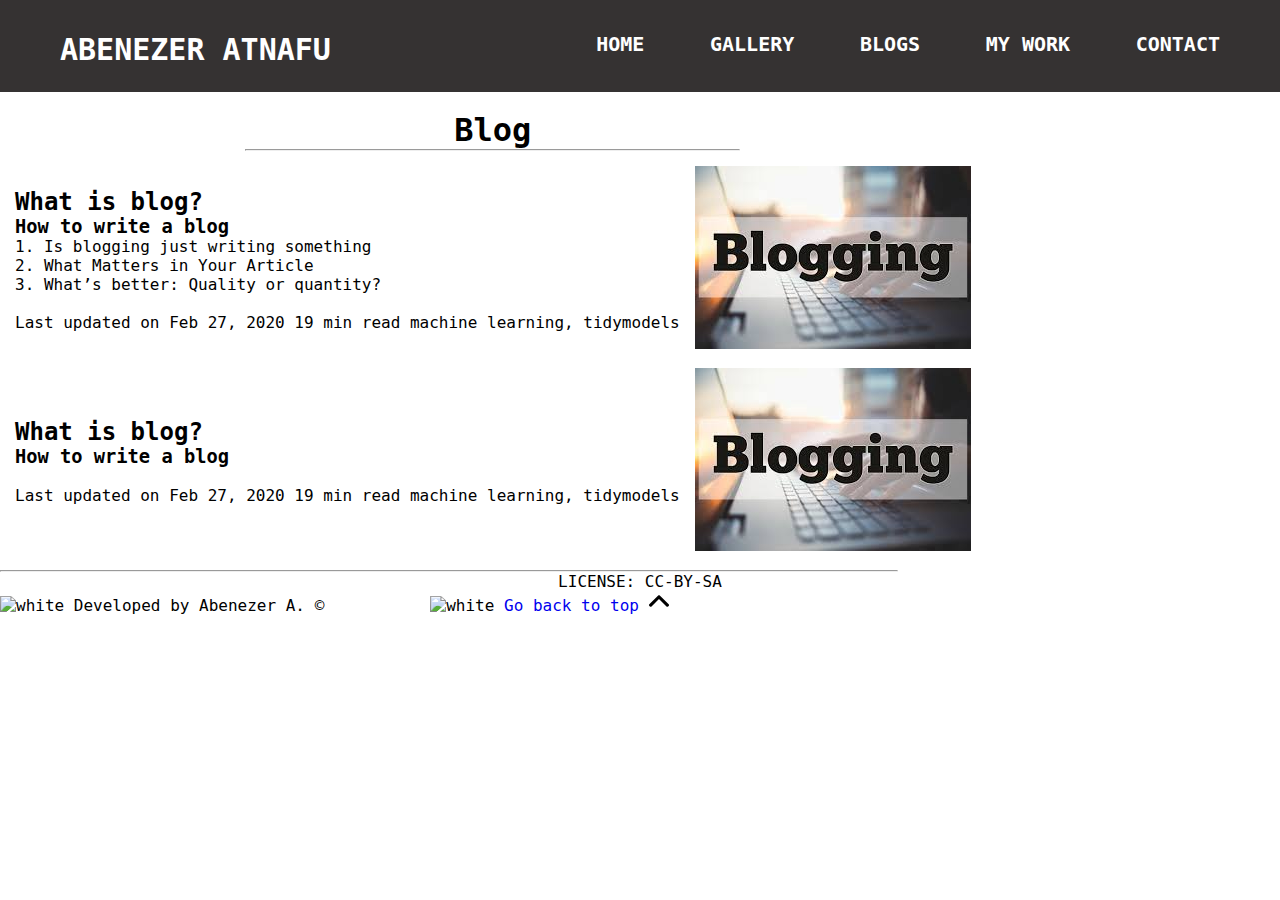
==== blog.html @ fe5325d1 "--Nav bar is added for all files with CSS using index.css(the main css)---every page is linked to ea" ====
<!DOCTYPE html>
<html lang="en">
<head>
    <meta charset="UTF-8">
    <meta name="viewport" content="width=device-width, initial-scale=1.0">
    <title>Abenezer Atnafu</title>
    <link rel="shortcut icon" href="./assets/icons/icon.svg" type="image/x-icon">
    <link rel="stylesheet" href="./assets/css/index.css">

</head>
<body bgcolor="white">

    <!-- Header -->

    <header>

        <!-- Navigation -->

        <nav>
            <label id="name">
                <a href="./index.html">Abenezer Atnafu</a>
            </label>
            <ul>
                <li><a href="./index.html">Home</a></li>
                <li><a href="./gallery.html">Gallery</a></li>
                <li><a href="./blog.html">Blogs</a></li>
                <li><a href="./myWork.html">My Work</a></li>
                <li><a href="./contact.html">Contact</a></li>
            </ul>
        </nav>
    </header>

    
    <br>
    <table align="center" cellpadding="15" cellspacing="15">
        <caption><h1>Blog <hr width="50%"></h1></caption>
        <tr>
            <td >
                <h2>What is blog?</h2>  
                <h3>How to write a blog</h3> 
                <p>
                    
                    1. Is blogging just writing something <br>
                    2. What Matters in Your Article <br>
                    3. What’s better: Quality or quantity? <br>

                </p>
                <br>
                Last updated on Feb 27, 2020 19 min read machine learning, tidymodels
                
            </td>
            <td  ><a href="./blogs/what_is_blog.html">
               <figure> <img src="[data-uri]" alt="blog image"></a>
            
            </figure>
            </td>
        </tr>
        <tr>
            <td >
                <h2>What is blog?</h2>  
                <h3>How to write a blog</h3>    
                <br>
                Last updated on Feb 27, 2020 19 min read machine learning, tidymodels
                
            </td>
            <td  ><a href="./blogs/what_is_blog.html">
               <figure> <img src="[data-uri]" alt="blog image"></a>
            
            </figure>
            </td>
        </tr>
        
    
       
    </table>
    
    <footer>
        <hr align="center" width="70%">
        <p align="center">LICENSE: CC-BY-SA </p>
        <img src="./assets/images/white.jpeg" alt="white" width="540px" height="10px">
        Developed by Abenezer A. &copy; &nbsp; &nbsp; &nbsp; &nbsp; &nbsp;
        <img src="./assets/images/white.jpeg" alt="white" width="250px" height="10px">  
        <a href="#" >Go back to top <img src="./assets/icons/up-arrow.svg" width="20px" height="20px" alt="back to home" ></a>
    </footer>

</body>
</html>
---- assets/css/index.css ----
*{
    margin: 0;
    padding: 0;
    list-style-type: none;
    font-family: monospace ,Arial, Helvetica, sans-serif;
    text-decoration: none;
}

nav{
    background-color: rgb(53, 50, 50);
    height: 60px;
    padding-top: 2em;
}

label a{
    color: white;
    text-transform: uppercase;
    font-size: 30px;
    font-weight: bold;
    padding: 2em;
}

nav ul{
    float: right;
    margin-right: 2em;
}

nav ul li{
    display: inline-block;
    margin: 0 0.5em;
}
nav ul li a{
    color: white;
    font-size: 20px;
    font-weight: bold;
    text-transform: uppercase;
    border-radius: 5%;
    padding: 1em;
}
nav ul li:active{
    background: white;
    color: black;
}


nav ul li:hover{
    background-color: gray;
    border-radius: 1em;
    transition: .6s;
}
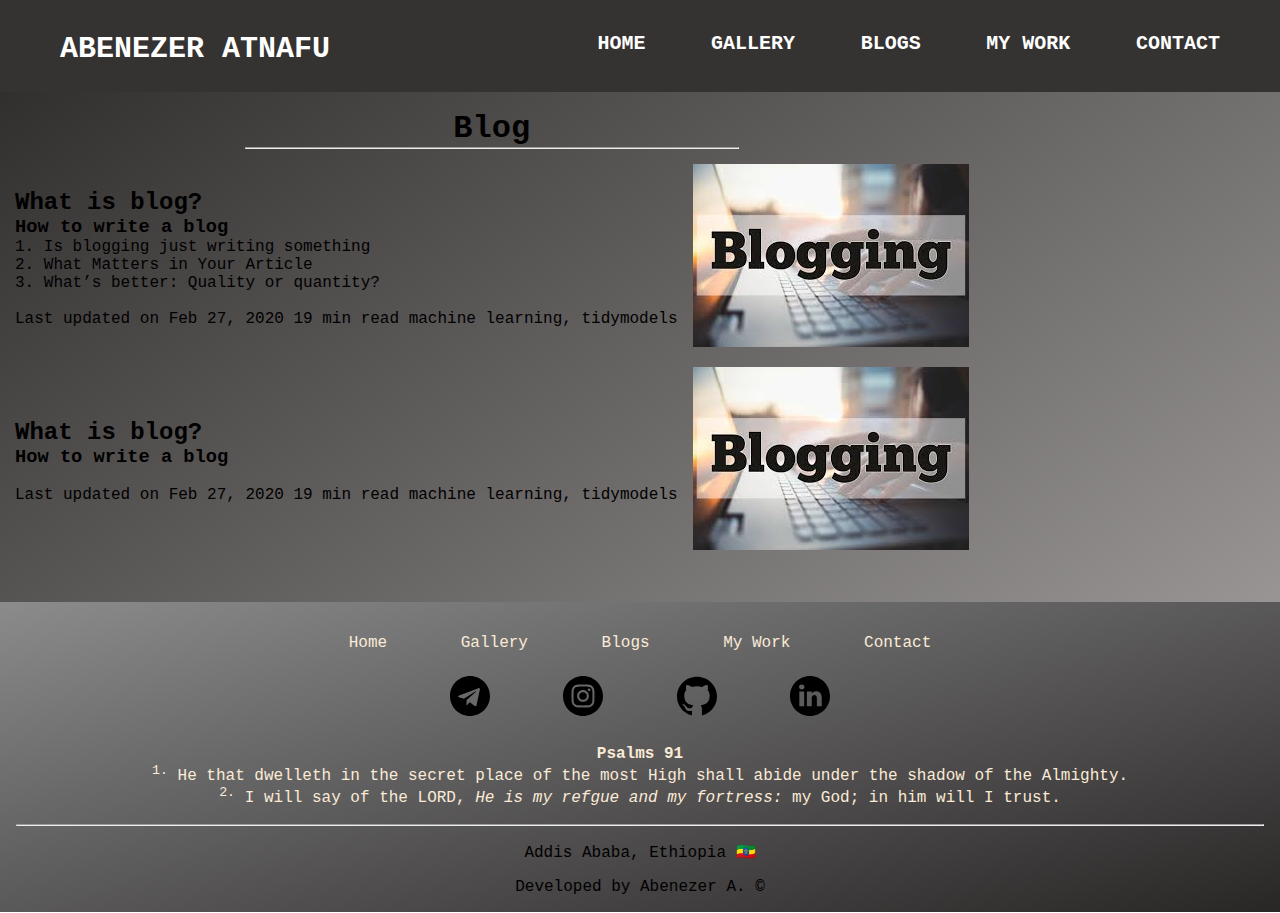
==== commit 7a60bea6: "---Home page done with CSS (can be modified)---fotter part done with css---next focus on blog css" ====
--- a/blog.html
+++ b/blog.html
@@ -74,14 +74,40 @@
        
     </table>
     
-    <footer>
-        <hr align="center" width="70%">
-        <p align="center">LICENSE: CC-BY-SA </p>
-        <img src="./assets/images/white.jpeg" alt="white" width="540px" height="10px">
-        Developed by Abenezer A. &copy; &nbsp; &nbsp; &nbsp; &nbsp; &nbsp;
-        <img src="./assets/images/white.jpeg" alt="white" width="250px" height="10px">  
-        <a href="#" >Go back to top <img src="./assets/icons/up-arrow.svg" width="20px" height="20px" alt="back to home" ></a>
-    </footer>
+        <!-- Footer -->
+        <footer>
+
+            <div id="lower_nav">
+                <ul>
+                    <li><a href="./index.html">Home</a></li>
+                    <li><a href="./gallery.html">Gallery</a></li>
+                    <li><a href="./blog.html">Blogs</a></li>
+                    <li><a href="./myWork.html">My Work</a></li>
+                    <li><a href="./contact.html">Contact</a></li>
+                </ul>
+            </div>
+    
+            <!-- social media -->
+            <div id="social_media">
+                <ul>
+                    <li><a href="https://www.t.me/AbenezerAtnafu""><img src="./assets/icons/telegram.svg" alt="telegram"></a></li>
+                    <li><a href="https://www.instagram.com/abenealayu/?hl=en"><img src="./assets/icons/instagram.svg" alt="instagram"></a></li>
+                    <li><a href="https://github.com/AbenezerAtnafu/"><img src="./assets/icons/github.svg" alt="github"></a></li>
+                    <li><a href="https://www.linkedin.com/in/abenezer-atnafu-4a1514193/"><img src="./assets/icons/linkedin.svg" alt="linkedin"></a></li>
+                </ul>             
+            </div> 
+            <div>
+                <p>
+                    <h4>Psalms 91</h4>
+                    <sup>1.</sup> He that dwelleth in the secret place of the most High shall abide under the shadow of the 
+                    Almighty. <br> <sup>2.</sup> I will say of the LORD, <em>He is my refgue and my fortress: 
+                    </em>my God; in him will I trust.
+                </p>
+            </div> 
+            <hr>
+            <p>Addis Ababa, Ethiopia 🇪🇹</p>
+            <p>Developed by Abenezer A. &copy;</p>
+        </footer>
 
 </body>
 </html>--- a/assets/css/index.css
+++ b/assets/css/index.css
@@ -4,7 +4,12 @@
     list-style-type: none;
     font-family: monospace ,Arial, Helvetica, sans-serif;
     text-decoration: none;
+
 }
+body{
+    background: linear-gradient(to top left, rgb(175, 171, 171), rgb(43, 40, 40))
+}
+/* nav bar */
 
 nav{
     background-color: rgb(53, 50, 50);
@@ -37,14 +42,118 @@
     border-radius: 5%;
     padding: 1em;
 }
-nav ul li:active{
-    background: white;
-    color: black;
-}
-
-
-nav ul li:hover{
+nav ul li:hover {
     background-color: gray;
     border-radius: 1em;
     transition: .6s;
 }
+nav ul li a:active {
+    background-color: white;
+    color: black;
+    text-decoration: wavy;
+}
+
+/* body */
+#intro h3{
+    font-weight: bold;
+    font-size: 2em;
+    text-transform: uppercase;
+    line-height: 2em;
+    border-left: 5px solid gray;
+    padding-left: 1em;
+    color: white;
+}
+#intro h4{
+    border-bottom: 5px solid gray;
+    padding-left: 1em;
+    padding-bottom: .5em;
+    border-left: 5px solid gray;
+    margin-bottom: .5em;
+    color: wheat;
+}
+
+#intro{
+    margin-bottom: 1.5em;
+    color: whitesmoke;
+}
+
+#body{
+    clear: both;
+    padding: 3em;
+}
+.info_container{
+    border-left: 2px solid black;
+    padding: .5em .5em;
+    border-radius: 5% 14%;
+}
+
+.flex_box .info_container{
+    float: left;
+    margin: 2em ;
+}
+
+.title{
+    border-left: 5px dotted gray;
+    border-bottom: 5px dotted gray;
+    margin-bottom: .5em;
+    padding-left: .3em;
+    text-transform: uppercase;
+    letter-spacing: 1px;
+    color: wheat;
+}
+dt{
+    
+    color: white;
+    font-weight: bold;
+    font-size: 1.2em;
+    padding-left: 1.5em;
+    font-family: 'Courier New', Courier, monospace;
+}
+dd{
+    color: rgb(214, 212, 212);
+    padding-left: 3.5em;
+}
+#top_skill{
+    margin-left: 15em;
+}
+
+
+/* footer */
+footer{
+    clear: both;
+    position: relative;
+    background:linear-gradient(to top left  , rgb(41, 38, 38), rgb(139, 139, 139));
+    height: 50px;
+    margin-top: 2em;
+    padding: 1em;
+    height: inherit;
+}
+footer ul li{
+    display: inline-block;
+    padding: .5em 2em;
+}
+footer ul li a{
+    color: antiquewhite;
+    size: .5em;
+}
+
+footer ul li:hover{
+    background-color: gray;
+    border-radius: 1em;
+    transition: .6s;
+}
+
+#social_media li:hover{
+    background-color: transparent;
+    transform: scale(1.2);
+}
+ footer p{
+     text-align: center;
+     size: .8em;
+     margin-top: 1em;
+ }
+ footer div{
+    text-align-last: center;
+    margin: .5em 0em;
+    color: antiquewhite;
+ }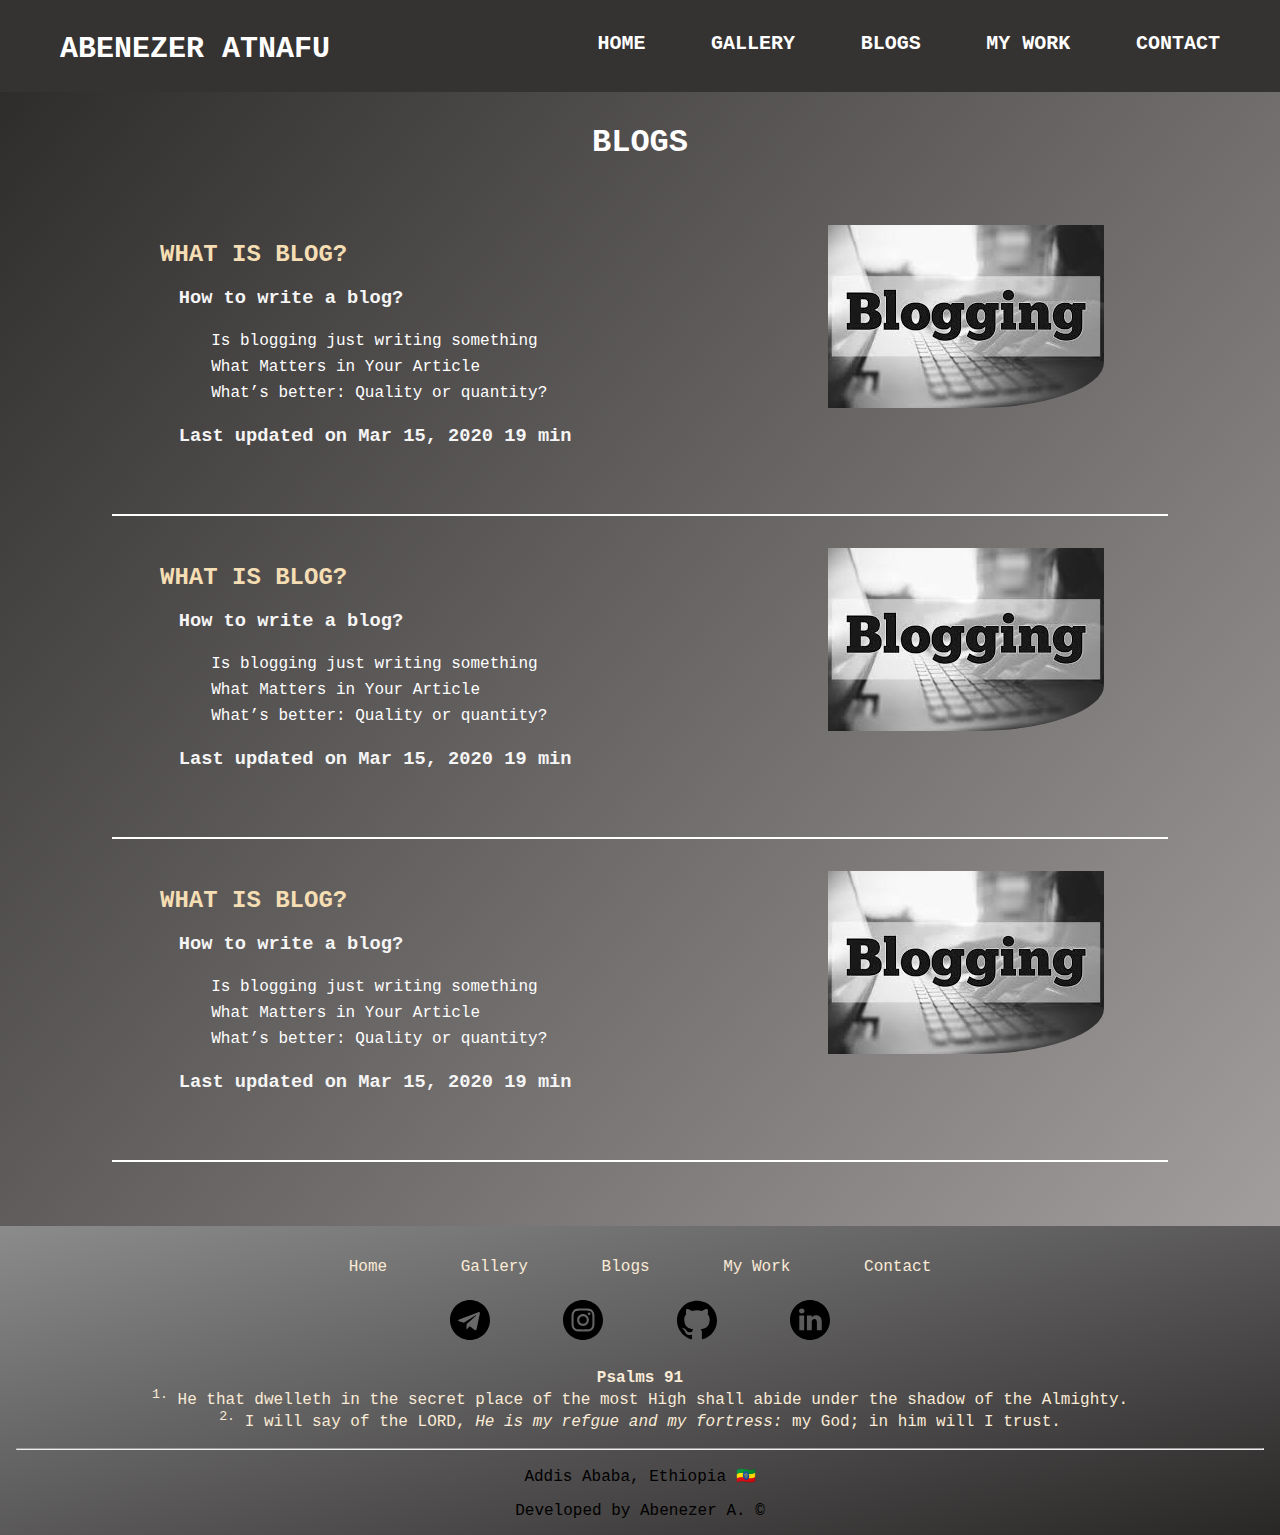
==== commit 54c1060d: "--- home page css modified --- main blog css done (can be modified)--- next focus on each blog pages" ====
--- a/blog.html
+++ b/blog.html
@@ -6,10 +6,10 @@
     <title>Abenezer Atnafu</title>
     <link rel="shortcut icon" href="./assets/icons/icon.svg" type="image/x-icon">
     <link rel="stylesheet" href="./assets/css/index.css">
-
+    <link rel="stylesheet" href="./assets/css/blog_main.css">
+    <link rel="stylesheet" href="./assets/css/main.css">
 </head>
-<body bgcolor="white">
-
+<body>
     <!-- Header -->
 
     <header>
@@ -30,51 +30,57 @@
         </nav>
     </header>
 
+    <!-- body -->
+
+    <h1>Blogs</h1>
+    <div class="body">
+        <div class="blog_container">
+            <a href="./blogs/what_is_blog.html"><div>
+                <h2>What is blog?</h2>
+                <h3>How to write a blog?</h3> </a>
+                <ul>
+                    <li>Is blogging just writing something </li>
+                    <li>What Matters in Your Article </li>
+                    <li>What’s better: Quality or quantity?</li>
+                </ul>
+                <h3>Last updated on Mar 15, 2020 19 min</h3>
+            </div>
+            <a href="./blogs/what_is_blog.html">
+            <img src="[data-uri]" alt="blog image"></a>
+        </div>
+        
+        <div class="blog_container">
+            <a href="./blogs/what_is_blog.html"><div>
+                <h2>What is blog?</h2>
+                <h3>How to write a blog?</h3> </a>
+                <ul>
+                    <li>Is blogging just writing something </li>
+                    <li>What Matters in Your Article </li>
+                    <li>What’s better: Quality or quantity?</li>
+                </ul>
+                <h3>Last updated on Mar 15, 2020 19 min</h3>
+            </div>
+            <a href="./blogs/what_is_blog.html">
+            <img src="[data-uri]" alt="blog image"></a>
+        </div>
+
+        <div class="blog_container">
+            <a href="./blogs/what_is_blog.html"><div>
+                <h2>What is blog?</h2>
+                <h3>How to write a blog?</h3> </a>
+                <ul>
+                    <li>Is blogging just writing something </li>
+                    <li>What Matters in Your Article </li>
+                    <li>What’s better: Quality or quantity?</li>
+                </ul>
+                <h3>Last updated on Mar 15, 2020 19 min</h3>
+            </div>
+            <a href="./blogs/what_is_blog.html">
+            <img src="[data-uri]" alt="blog image"></a>
+        </div>
+    </div>
     
-    <br>
-    <table align="center" cellpadding="15" cellspacing="15">
-        <caption><h1>Blog <hr width="50%"></h1></caption>
-        <tr>
-            <td >
-                <h2>What is blog?</h2>  
-                <h3>How to write a blog</h3> 
-                <p>
-                    
-                    1. Is blogging just writing something <br>
-                    2. What Matters in Your Article <br>
-                    3. What’s better: Quality or quantity? <br>
-
-                </p>
-                <br>
-                Last updated on Feb 27, 2020 19 min read machine learning, tidymodels
-                
-            </td>
-            <td  ><a href="./blogs/what_is_blog.html">
-               <figure> <img src="[data-uri]" alt="blog image"></a>
-            
-            </figure>
-            </td>
-        </tr>
-        <tr>
-            <td >
-                <h2>What is blog?</h2>  
-                <h3>How to write a blog</h3>    
-                <br>
-                Last updated on Feb 27, 2020 19 min read machine learning, tidymodels
-                
-            </td>
-            <td  ><a href="./blogs/what_is_blog.html">
-               <figure> <img src="[data-uri]" alt="blog image"></a>
-            
-            </figure>
-            </td>
-        </tr>
-        
-    
-       
-    </table>
-    
-        <!-- Footer -->
+    <!-- Footer -->
         <footer>
 
             <div id="lower_nav">
--- a/assets/css/index.css
+++ b/assets/css/index.css
@@ -9,8 +9,8 @@
 body{
     background: linear-gradient(to top left, rgb(175, 171, 171), rgb(43, 40, 40))
 }
+
 /* nav bar */
-
 nav{
     background-color: rgb(53, 50, 50);
     height: 60px;
@@ -54,6 +54,9 @@
 }
 
 /* body */
+#logo img{
+    filter: brightness(1.5) saturate(1) contrast(1.2);
+}
 #intro h3{
     font-weight: bold;
     font-size: 2em;
@@ -102,7 +105,6 @@
     color: wheat;
 }
 dt{
-    
     color: white;
     font-weight: bold;
     font-size: 1.2em;
@@ -116,7 +118,13 @@
 #top_skill{
     margin-left: 15em;
 }
-
+.info_container ul li{
+    list-style-type: circle;
+}
+#top_skill h3{
+    border-left: 5px dotted rgb(94, 94, 94);
+    border-bottom: 5px dotted rgb(94, 94, 94);
+}
 
 /* footer */
 footer{
--- a/assets/css/blog_main.css
+++ b/assets/css/blog_main.css
@@ -0,0 +1,53 @@
+.body{
+    margin: 0em 5em;
+    padding: 2em;
+    clear: both;
+}
+h1{
+    text-align: center;
+    margin-top: 1em;
+    text-transform: uppercase;
+    color: white;
+}
+
+.blog_container{
+    display: flex;
+    flex-wrap: wrap;
+    flex-direction: row;
+    padding: 2em;
+    border-bottom: 2px solid white;
+}
+.blog_container div{
+    margin: 1em;
+}
+.blog_container img{
+    padding-left: 15em;
+}
+.blog_container h2{
+    color: wheat;
+    padding-bottom: 0em;
+    text-transform: uppercase;
+}
+.blog_container h3{
+    color: whitesmoke;
+    padding-left: 1em;
+    padding-bottom: 1em;
+    padding-top: 1em;
+}
+.blog_container ul{
+    line-height: 20px;
+    padding-left: 3em;
+    color: white;
+}
+.blog_container ul li{
+    list-style-type: symbols('#');
+    padding: .2em;
+}
+.blog_container img{
+    border-radius: 25% 0%;
+    filter:  saturate(0);
+}
+.blog_container img:hover{
+    filter: none;
+    transform: scale(1.2);
+}
--- a/assets/css/main.css
+++ b/assets/css/main.css
@@ -0,0 +1,30 @@
+
+#main{
+    margin: 2em 5em;
+    padding: 2em;
+}
+
+#logo a img{
+    margin: 1em;
+    width: 15em;
+}
+#profile_picture{
+    width: 30%;
+    height: 30%;
+}
+#main div{
+    display: inline-block;
+    margin: 0, 0.5em;
+    padding: 0, 1em;
+    line-height: 22px;
+} 
+#intro {
+    width: 70%;
+}
+#logo_caption{
+    margin-top: .5em;
+    text-align: center;
+    margin-left: -1.5em;
+}
+
+/* footer */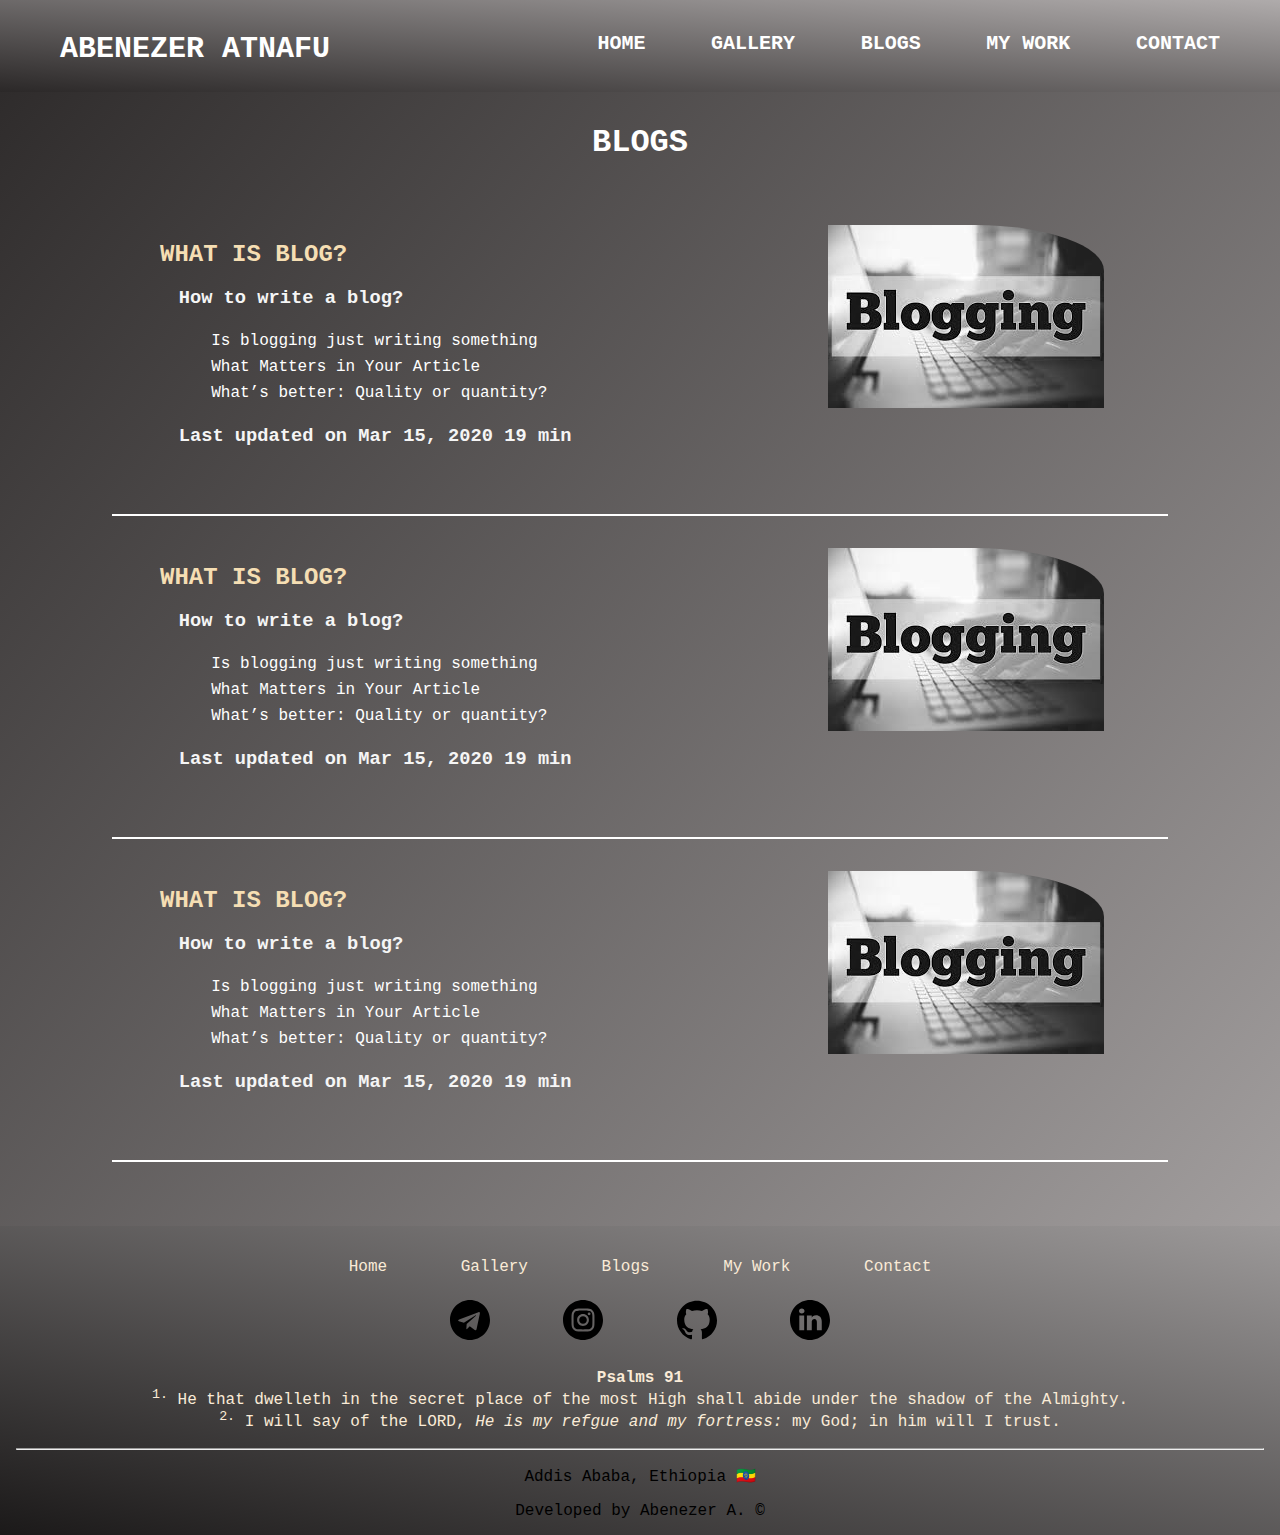
==== commit aad99638: "---each blog css done(can be modified)---next focus on contact page css---" ====
--- a/blog.html
+++ b/blog.html
@@ -4,7 +4,7 @@
     <meta charset="UTF-8">
     <meta name="viewport" content="width=device-width, initial-scale=1.0">
     <title>Abenezer Atnafu</title>
-    <link rel="shortcut icon" href="./assets/icons/icon.svg" type="image/x-icon">
+    <link rel="icon" href="./assets/icons/icon.svg" type="image/x-icon/">
     <link rel="stylesheet" href="./assets/css/index.css">
     <link rel="stylesheet" href="./assets/css/blog_main.css">
     <link rel="stylesheet" href="./assets/css/main.css">
--- a/assets/css/index.css
+++ b/assets/css/index.css
@@ -12,7 +12,7 @@
 
 /* nav bar */
 nav{
-    background-color: rgb(53, 50, 50);
+    background: linear-gradient(to top right, rgb(43, 40, 40),  rgb(175, 171, 171));
     height: 60px;
     padding-top: 2em;
 }
@@ -43,7 +43,7 @@
     padding: 1em;
 }
 nav ul li:hover {
-    background-color: gray;
+    background-color: rgb(73, 72, 72);
     border-radius: 1em;
     transition: .6s;
 }
@@ -130,7 +130,7 @@
 footer{
     clear: both;
     position: relative;
-    background:linear-gradient(to top left  , rgb(41, 38, 38), rgb(139, 139, 139));
+    background: linear-gradient(to bottom left, rgb(156, 153, 153), rgb(27, 25, 25));
     height: 50px;
     margin-top: 2em;
     padding: 1em;
@@ -153,7 +153,7 @@
 
 #social_media li:hover{
     background-color: transparent;
-    transform: scale(1.2);
+    transform: scale(1.4);
 }
  footer p{
      text-align: center;
--- a/assets/css/blog_main.css
+++ b/assets/css/blog_main.css
@@ -44,7 +44,7 @@
     padding: .2em;
 }
 .blog_container img{
-    border-radius: 25% 0%;
+    border-radius: 0 25%;
     filter:  saturate(0);
 }
 .blog_container img:hover{
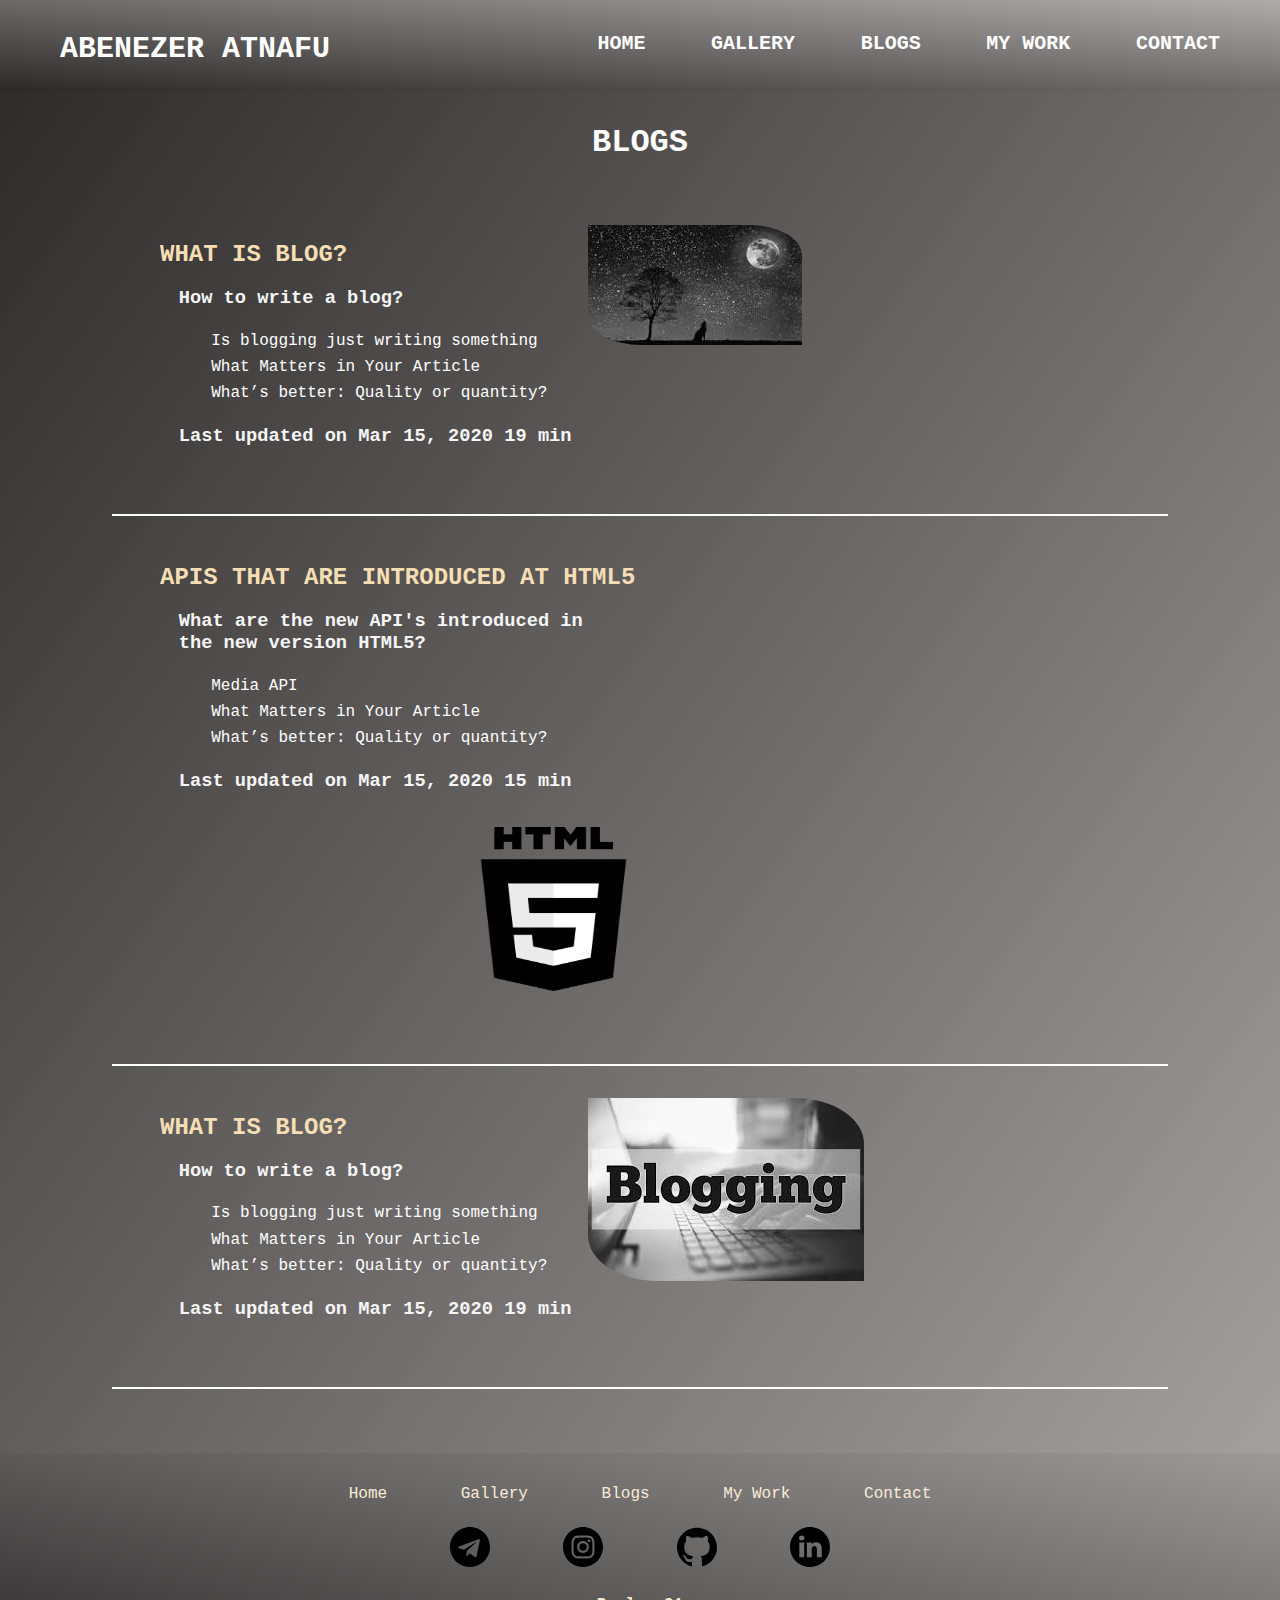
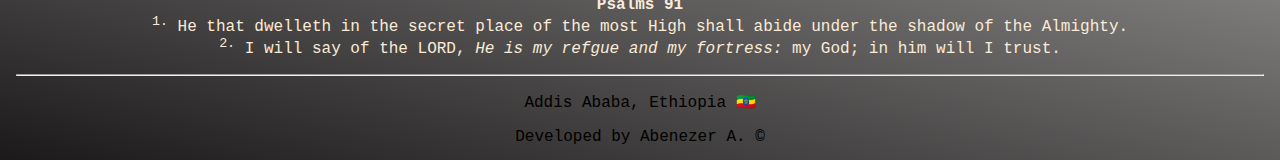
==== commit 5fb3bd01: "---Assignmnt 3 question 2(tic tac toe) board done with css---next focus on question 5 and 6" ====
--- a/blog.html
+++ b/blog.html
@@ -46,23 +46,23 @@
                 <h3>Last updated on Mar 15, 2020 19 min</h3>
             </div>
             <a href="./blogs/what_is_blog.html">
-            <img src="[data-uri]" alt="blog image"></a>
+            <img src="./assets/images/index.jpeg" alt="blog image"></a>
         </div>
         
         <div class="blog_container">
-            <a href="./blogs/what_is_blog.html"><div>
-                <h2>What is blog?</h2>
-                <h3>How to write a blog?</h3> </a>
+            <a href="./blogs/api_in_html5.html"><div>
+                <h2>APIs that are introduced at HTML5</h2>
+                <h3>What are the new API's introduced in <br> the new version HTML5?</h3> </a>
                 <ul>
-                    <li>Is blogging just writing something </li>
-                    <li>What Matters in Your Article </li>
-                    <li>What’s better: Quality or quantity?</li>
+                    <li>Media API</li>
+                    <li>What Matters in Your Article</li>
+                    <li>What’s better: Quality or quantity? </li>
                 </ul>
-                <h3>Last updated on Mar 15, 2020 19 min</h3>
-            </div>
-            <a href="./blogs/what_is_blog.html">
-            <img src="[data-uri]" alt="blog image"></a>
-        </div>
+                <h3>Last updated on Mar 15, 2020 15 min</h3>
+           </div>
+           <a href="../blogs/api_in_html5.html">
+            <img src="../assets/images/HTML5_logo.png" alt="HTML5" width="40%" height="80%"></a>
+         </div>
 
         <div class="blog_container">
             <a href="./blogs/what_is_blog.html"><div>
--- a/assets/css/index.css
+++ b/assets/css/index.css
@@ -96,8 +96,8 @@
 }
 
 .title{
-    border-left: 5px dotted gray;
-    border-bottom: 5px dotted gray;
+    border-left: 5px dotted rgb(179, 179, 179);
+    border-bottom: 5px dotted rgb(179, 179, 179);
     margin-bottom: .5em;
     padding-left: .3em;
     text-transform: uppercase;
@@ -115,17 +115,12 @@
     color: rgb(214, 212, 212);
     padding-left: 3.5em;
 }
-#top_skill{
-    margin-left: 15em;
-}
 .info_container ul li{
     list-style-type: circle;
 }
-#top_skill h3{
-    border-left: 5px dotted rgb(94, 94, 94);
-    border-bottom: 5px dotted rgb(94, 94, 94);
+#top_skill{
+    margin-left: 15%;
 }
-
 /* footer */
 footer{
     clear: both;
--- a/assets/css/blog_main.css
+++ b/assets/css/blog_main.css
@@ -20,8 +20,14 @@
 .blog_container div{
     margin: 1em;
 }
-.blog_container img{
-    padding-left: 15em;
+.blog_container a img{
+    float: right;
+    border-radius: 0 25%;
+    filter:  saturate(0);
+}
+.blog_container img:hover{
+    filter: none;
+    transform: scale(1.2);
 }
 .blog_container h2{
     color: wheat;
@@ -43,11 +49,5 @@
     list-style-type: symbols('#');
     padding: .2em;
 }
-.blog_container img{
-    border-radius: 0 25%;
-    filter:  saturate(0);
-}
-.blog_container img:hover{
-    filter: none;
-    transform: scale(1.2);
-}
+
+
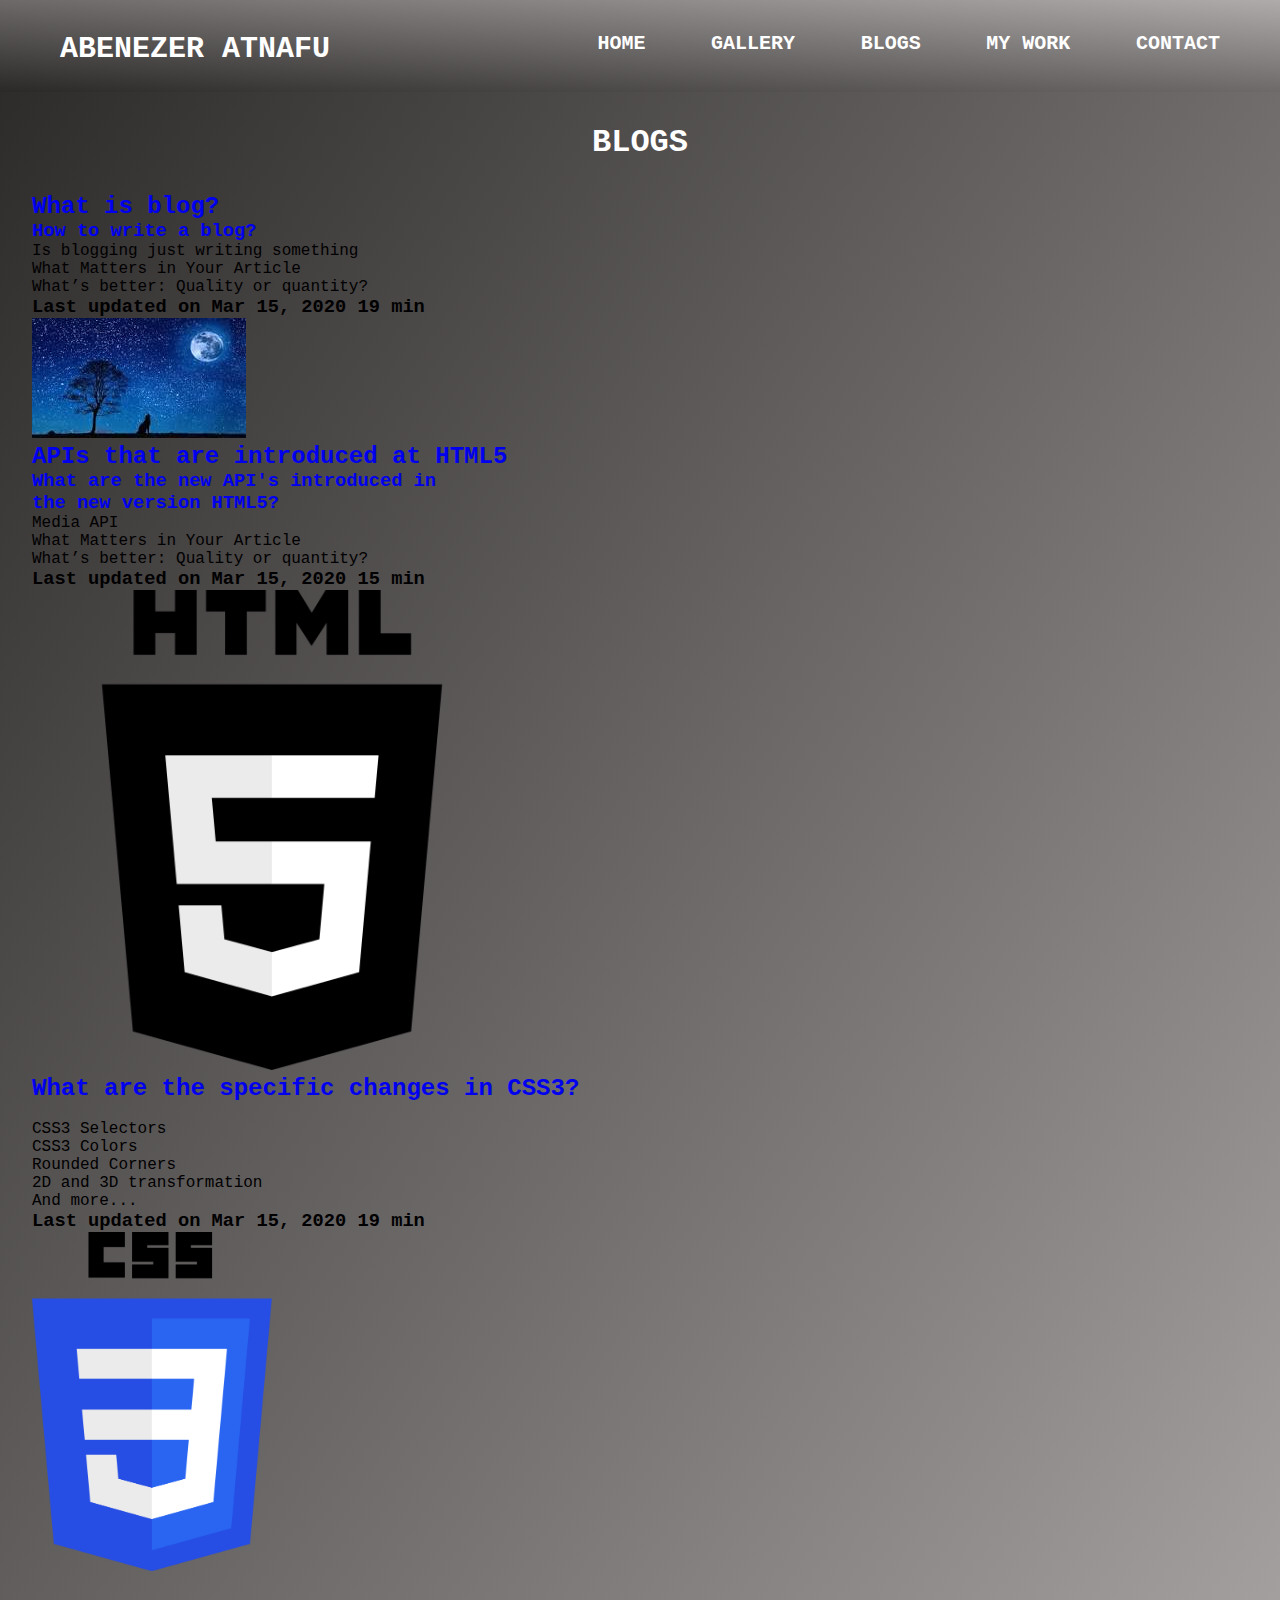
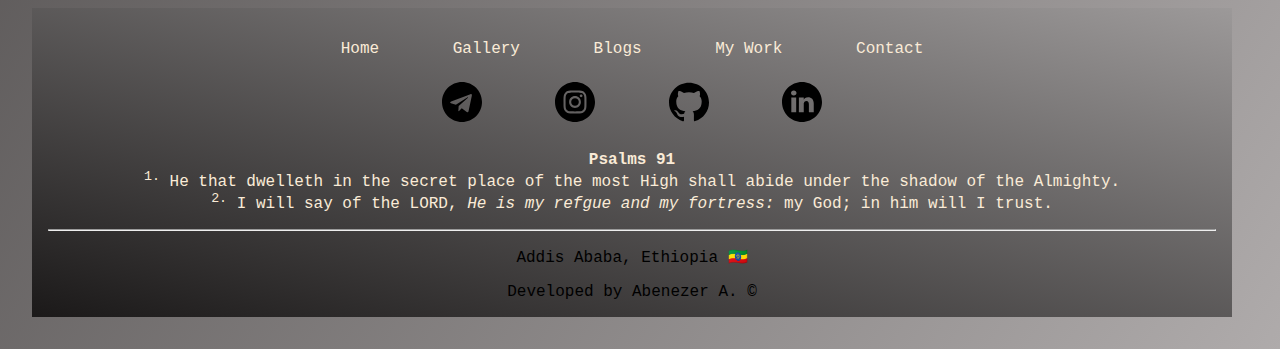
==== commit 68cd346f: "---assignment 4 question-6 done(specific changes in css3) and added to the blog---next focus on quee" ====
--- a/blog.html
+++ b/blog.html
@@ -35,7 +35,7 @@
     <h1>Blogs</h1>
     <div class="body">
         <div class="blog_container">
-            <a href="./blogs/what_is_blog.html"><div>
+            <a href="./blogs/what_is_blog.html">
                 <h2>What is blog?</h2>
                 <h3>How to write a blog?</h3> </a>
                 <ul>
@@ -44,9 +44,10 @@
                     <li>What’s better: Quality or quantity?</li>
                 </ul>
                 <h3>Last updated on Mar 15, 2020 19 min</h3>
-            </div>
+            
             <a href="./blogs/what_is_blog.html">
             <img src="./assets/images/index.jpeg" alt="blog image"></a>
+            
         </div>
         
         <div class="blog_container">
@@ -59,61 +60,62 @@
                     <li>What’s better: Quality or quantity? </li>
                 </ul>
                 <h3>Last updated on Mar 15, 2020 15 min</h3>
-           </div>
+           
            <a href="../blogs/api_in_html5.html">
             <img src="../assets/images/HTML5_logo.png" alt="HTML5" width="40%" height="80%"></a>
-         </div>
+        </div>
 
         <div class="blog_container">
-            <a href="./blogs/what_is_blog.html"><div>
-                <h2>What is blog?</h2>
-                <h3>How to write a blog?</h3> </a>
+            <a href="./blogs/specific_change_in_css3.html"><div>
+                <h2>What are the specific changes in CSS3?</h2><br> </a>
                 <ul>
-                    <li>Is blogging just writing something </li>
-                    <li>What Matters in Your Article </li>
-                    <li>What’s better: Quality or quantity?</li>
-                </ul>
+                    <li>CSS3 Selectors</li>
+                    <li>CSS3 Colors</li>
+                    <li>Rounded Corners</li>
+                    <li>2D and 3D transformation</li> And more...
+                </ul> 
                 <h3>Last updated on Mar 15, 2020 19 min</h3>
-            </div>
-            <a href="./blogs/what_is_blog.html">
-            <img src="[data-uri]" alt="blog image"></a>
+            
+            <a href="./blogs/specific_change_in_css3.html">
+            <img id="css3" src="../assets/icons/CSS3_logo.png" alt="css3 image"></a>
         </div>
+
     </div>
     
-    <!-- Footer -->
-        <footer>
+<!-- Footer -->
+    <footer>
 
-            <div id="lower_nav">
-                <ul>
-                    <li><a href="./index.html">Home</a></li>
-                    <li><a href="./gallery.html">Gallery</a></li>
-                    <li><a href="./blog.html">Blogs</a></li>
-                    <li><a href="./myWork.html">My Work</a></li>
-                    <li><a href="./contact.html">Contact</a></li>
-                </ul>
-            </div>
-    
-            <!-- social media -->
-            <div id="social_media">
-                <ul>
-                    <li><a href="https://www.t.me/AbenezerAtnafu""><img src="./assets/icons/telegram.svg" alt="telegram"></a></li>
-                    <li><a href="https://www.instagram.com/abenealayu/?hl=en"><img src="./assets/icons/instagram.svg" alt="instagram"></a></li>
-                    <li><a href="https://github.com/AbenezerAtnafu/"><img src="./assets/icons/github.svg" alt="github"></a></li>
-                    <li><a href="https://www.linkedin.com/in/abenezer-atnafu-4a1514193/"><img src="./assets/icons/linkedin.svg" alt="linkedin"></a></li>
-                </ul>             
-            </div> 
-            <div>
-                <p>
-                    <h4>Psalms 91</h4>
-                    <sup>1.</sup> He that dwelleth in the secret place of the most High shall abide under the shadow of the 
-                    Almighty. <br> <sup>2.</sup> I will say of the LORD, <em>He is my refgue and my fortress: 
-                    </em>my God; in him will I trust.
-                </p>
-            </div> 
-            <hr>
-            <p>Addis Ababa, Ethiopia 🇪🇹</p>
-            <p>Developed by Abenezer A. &copy;</p>
-        </footer>
+        <div id="lower_nav">
+            <ul>
+                <li><a href="./index.html">Home</a></li>
+                <li><a href="./gallery.html">Gallery</a></li>
+                <li><a href="./blog.html">Blogs</a></li>
+                <li><a href="./myWork.html">My Work</a></li>
+                <li><a href="./contact.html">Contact</a></li>
+            </ul>
+        </div>
+
+        <!-- social media -->
+        <div id="social_media">
+            <ul>
+                <li><a href="https://www.t.me/AbenezerAtnafu""><img src="./assets/icons/telegram.svg" alt="telegram"></a></li>
+                <li><a href="https://www.instagram.com/abenealayu/?hl=en"><img src="./assets/icons/instagram.svg" alt="instagram"></a></li>
+                <li><a href="https://github.com/AbenezerAtnafu/"><img src="./assets/icons/github.svg" alt="github"></a></li>
+                <li><a href="https://www.linkedin.com/in/abenezer-atnafu-4a1514193/"><img src="./assets/icons/linkedin.svg" alt="linkedin"></a></li>
+            </ul>             
+        </div> 
+        <div>
+            <p>
+                <h4>Psalms 91</h4>
+                <sup>1.</sup> He that dwelleth in the secret place of the most High shall abide under the shadow of the 
+                Almighty. <br> <sup>2.</sup> I will say of the LORD, <em>He is my refgue and my fortress: 
+                </em>my God; in him will I trust.
+            </p>
+        </div> 
+        <hr>
+        <p>Addis Ababa, Ethiopia 🇪🇹</p>
+        <p>Developed by Abenezer A. &copy;</p>
+    </footer>
 
 </body>
 </html>--- a/assets/css/blog_main.css
+++ b/assets/css/blog_main.css
@@ -1,8 +1,3 @@
-.body{
-    margin: 0em 5em;
-    padding: 2em;
-    clear: both;
-}
 h1{
     text-align: center;
     margin-top: 1em;
@@ -10,13 +5,16 @@
     color: white;
 }
 
-.blog_container{
+.body{
     display: flex;
     flex-wrap: wrap;
     flex-direction: row;
     padding: 2em;
     border-bottom: 2px solid white;
 }
+
+
+/* 
 .blog_container div{
     margin: 1em;
 }
@@ -24,6 +22,9 @@
     float: right;
     border-radius: 0 25%;
     filter:  saturate(0);
+}
+.blog_container a{
+    float: right;
 }
 .blog_container img:hover{
     filter: none;
@@ -48,6 +49,9 @@
 .blog_container ul li{
     list-style-type: symbols('#');
     padding: .2em;
+} */
+
+#css3{
+    width: 20%;
+    height: 100%;
 }
-
-
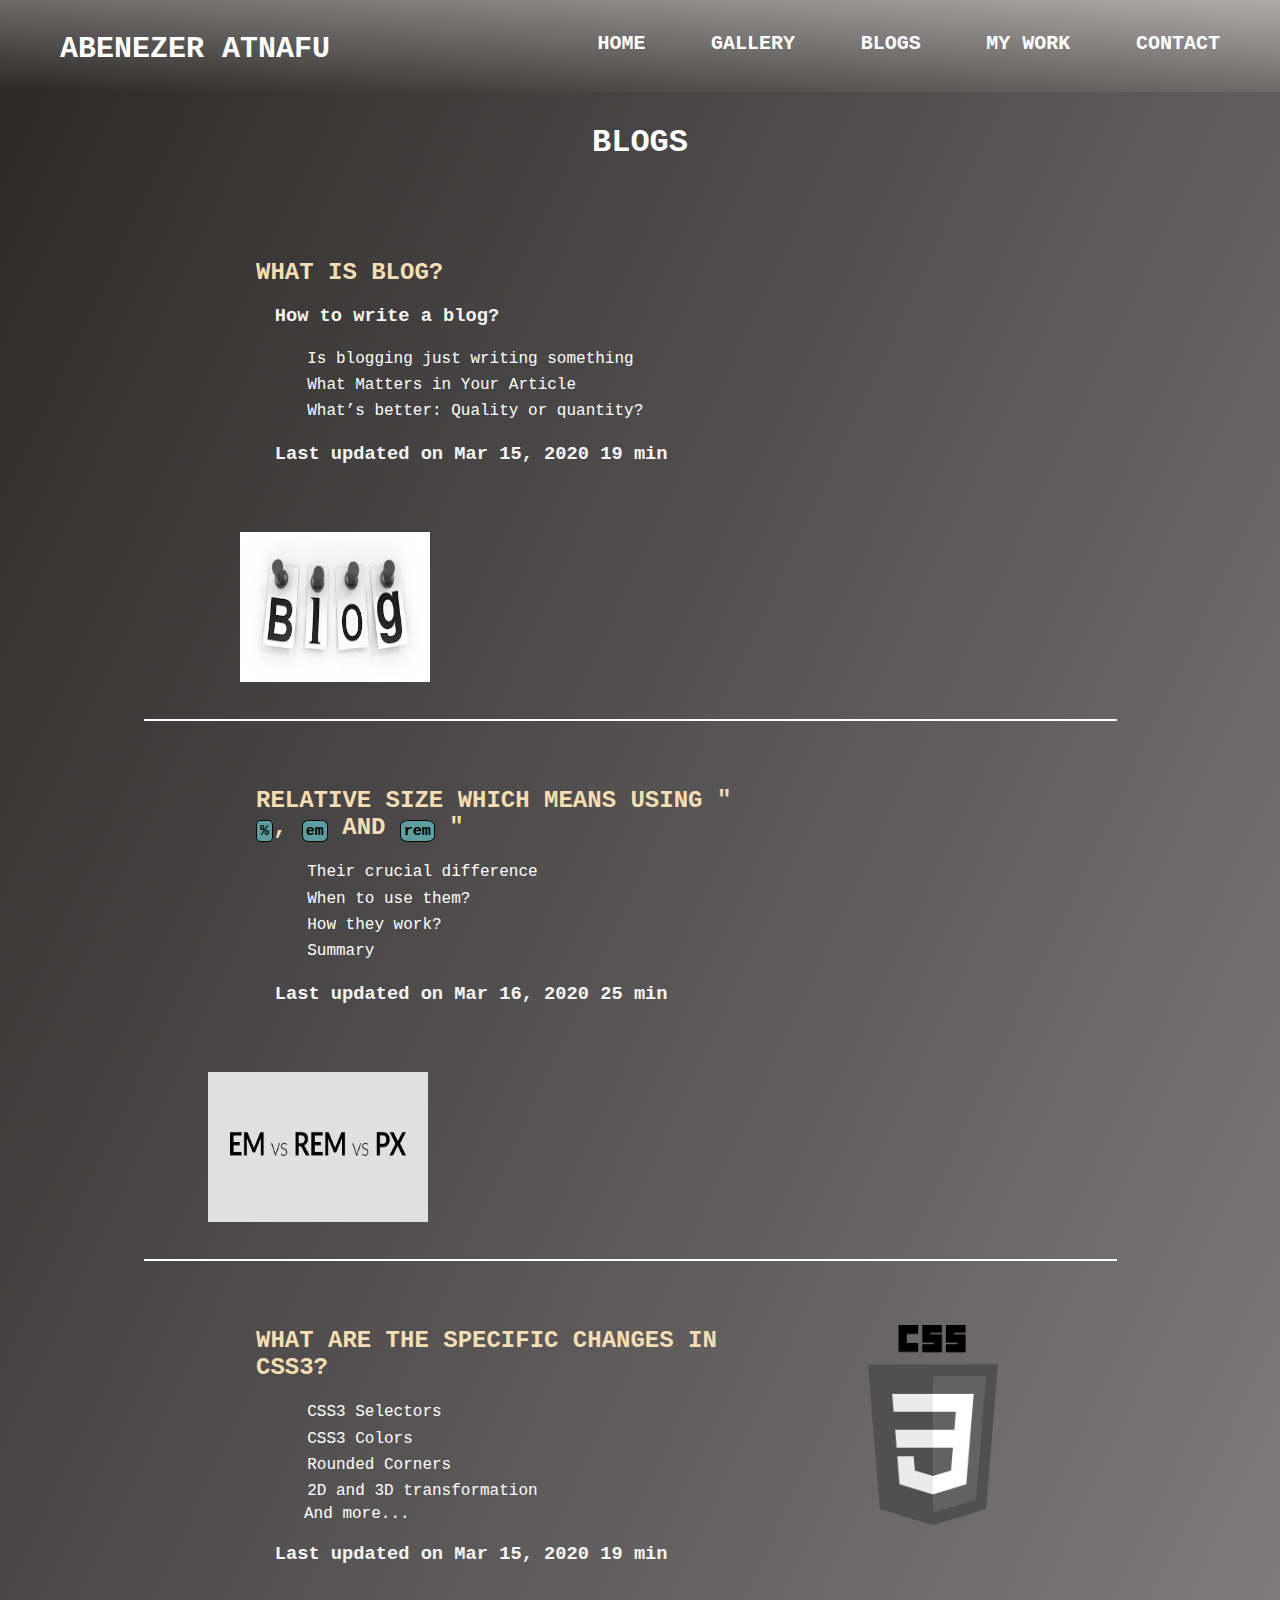
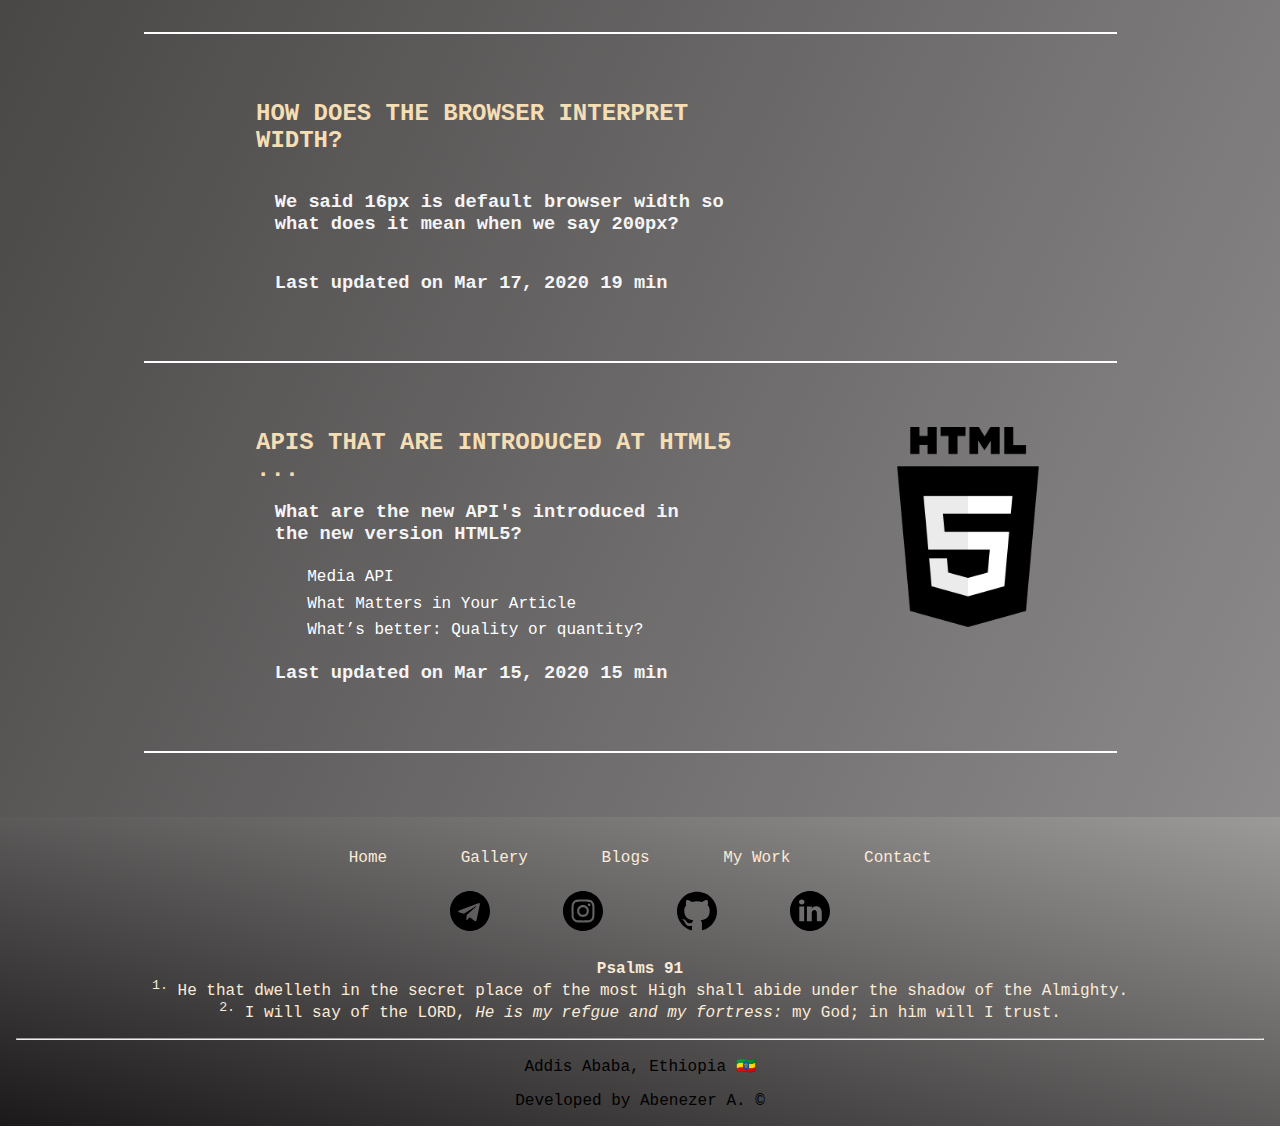
==== commit 15dc08e4: "---assignment 5 every questions done---blog main css edited---next focus on adding more blog elments" ====
--- a/blog.html
+++ b/blog.html
@@ -35,6 +35,7 @@
     <h1>Blogs</h1>
     <div class="body">
         <div class="blog_container">
+            <div>
             <a href="./blogs/what_is_blog.html">
                 <h2>What is blog?</h2>
                 <h3>How to write a blog?</h3> </a>
@@ -44,29 +45,35 @@
                     <li>What’s better: Quality or quantity?</li>
                 </ul>
                 <h3>Last updated on Mar 15, 2020 19 min</h3>
-            
-            <a href="./blogs/what_is_blog.html">
-            <img src="./assets/images/index.jpeg" alt="blog image"></a>
-            
+            </div>
+            <div>
+                <a href="./blogs/what_is_blog.html">
+                <img src="./assets/images/blog_logo.jpeg" alt="blog image" id="blog_logo"></a>
+            </div>
         </div>
         
         <div class="blog_container">
-            <a href="./blogs/api_in_html5.html"><div>
-                <h2>APIs that are introduced at HTML5</h2>
-                <h3>What are the new API's introduced in <br> the new version HTML5?</h3> </a>
+            <div>
+                <a href="./blogs/the_matter_of_using_relative_size.html">
+                <h2>Relative size which means using &quot; <code class="code">%</code>, <code class="code">em</code> and 
+                    <code class="code">rem</code> &quot;</h2></h2><br> </a>
                 <ul>
-                    <li>Media API</li>
-                    <li>What Matters in Your Article</li>
-                    <li>What’s better: Quality or quantity? </li>
-                </ul>
-                <h3>Last updated on Mar 15, 2020 15 min</h3>
-           
-           <a href="../blogs/api_in_html5.html">
-            <img src="../assets/images/HTML5_logo.png" alt="HTML5" width="40%" height="80%"></a>
+                    <li> Their crucial difference</li>
+                    <li>When to use them? </li>
+                    <li> How they work?</li>
+                    <li>Summary</li>
+                </ul> 
+                <h3>Last updated on Mar 16, 2020 25 min</h3>
+            </div>
+            <div>
+                <a href="./blogs/the_matter_of_using_relative_size.html">
+                <img src="./assets/images/emrem.jpeg" alt="css3_logo" id="em_logo"></a>
+            </div>
         </div>
 
         <div class="blog_container">
-            <a href="./blogs/specific_change_in_css3.html"><div>
+            <div>
+                <a href="./blogs/specific_change_in_css3.html">
                 <h2>What are the specific changes in CSS3?</h2><br> </a>
                 <ul>
                     <li>CSS3 Selectors</li>
@@ -75,11 +82,44 @@
                     <li>2D and 3D transformation</li> And more...
                 </ul> 
                 <h3>Last updated on Mar 15, 2020 19 min</h3>
-            
-            <a href="./blogs/specific_change_in_css3.html">
-            <img id="css3" src="../assets/icons/CSS3_logo.png" alt="css3 image"></a>
+            </div>
+            <div>
+                <a href="./blogs/specific_change_in_css3.html">
+                <img  src="../assets/icons/CSS3_logo.png" alt="css3_logo" id="css3_logo"></a>
+            </div>
         </div>
 
+        <div class="blog_container">
+            <div>
+                <a href="./browser_font_interpret.html">
+                <h2>How does the browser interpret width?</h2><br> </a>
+                <h3>We said 16px is default browser width so what does it mean when we say 200px?</h3>                 
+                
+                <h3>Last updated on Mar 17, 2020 19 min</h3>
+            </div>
+            <div>
+                <a href="./browser_font_interpret.html">
+               </a>
+            </div>
+        </div>
+
+        <div class="blog_container">
+            <div>
+            <a href="./blogs/api_in_html5.html">
+                <h2>APIs that are introduced at HTML5 ...</h2>
+                <h3>What are the new API's introduced in <br> the new version HTML5?</h3> </a>
+                <ul>
+                    <li>Media API</li>
+                    <li>What Matters in Your Article</li>
+                    <li>What’s better: Quality or quantity? </li>
+                </ul>
+                <h3>Last updated on Mar 15, 2020 15 min</h3>
+            </div>
+            <div>
+                <a href="../blogs/api_in_html5.html">
+                <img src="../assets/images/HTML5_logo.png" alt="HTML5" id="html_logo"></a>
+            </div>
+        </div>
     </div>
     
 <!-- Footer -->
--- a/assets/css/index.css
+++ b/assets/css/index.css
@@ -7,7 +7,7 @@
 
 }
 body{
-    background: linear-gradient(to top left, rgb(175, 171, 171), rgb(43, 40, 40))
+    background: linear-gradient(to top left, rgb(146, 144, 144), rgb(43, 40, 40))
 }
 
 /* nav bar */
@@ -141,7 +141,7 @@
 }
 
 footer ul li:hover{
-    background-color: gray;
+    background-color: rgb(65, 64, 64);
     border-radius: 1em;
     transition: .6s;
 }
@@ -154,8 +154,8 @@
      text-align: center;
      size: .8em;
      margin-top: 1em;
- }
- footer div{
+}
+footer div{
     text-align-last: center;
     margin: .5em 0em;
     color: antiquewhite;
--- a/assets/css/blog_main.css
+++ b/assets/css/blog_main.css
@@ -10,25 +10,57 @@
     flex-wrap: wrap;
     flex-direction: row;
     padding: 2em;
-    border-bottom: 2px solid white;
+    margin-left: 5em;
 }
 
+.blog_container{
+    margin: 0em 2em;
+    display: flex;
+    flex-wrap: wrap;
+    flex-direction: row;
+    padding: 2em 2em;
+    border-bottom: 2px solid white;
+    width: 80%;
+    
+}
+.blog_container div:nth-child(1){
+    padding: 1em 5em;
+    width: 55%;
+}
+.blog_container div a{
+    width: 100%;
+    height: 100%;
+    margin-left: 2em;
+}
 
-/* 
-.blog_container div{
-    margin: 1em;
+#blog_logo{
+    width: 190px;
+    height: 150px;
+    padding-left: 2em;
+    padding-top: 2em;
 }
-.blog_container a img{
-    float: right;
-    border-radius: 0 25%;
+
+#html_logo{
+    padding-top: 2em;
+    width: 200px;
+    height: 200px;
+}
+#em_logo{
+    padding-top: 2em;
+    width: 220px;
+    height: 150px;
+}
+#css3_logo{
+    padding-top: 2em;
+    width: 130px;   
+    height: 200px;
+}
+.blog_container img{
     filter:  saturate(0);
-}
-.blog_container a{
-    float: right;
 }
 .blog_container img:hover{
     filter: none;
-    transform: scale(1.2);
+    transform: scale(1.1);
 }
 .blog_container h2{
     color: wheat;
@@ -49,9 +81,14 @@
 .blog_container ul li{
     list-style-type: symbols('#');
     padding: .2em;
-} */
-
-#css3{
-    width: 20%;
-    height: 100%;
 }
+.code{
+    border: 1px solid black;
+    background-color: cadetblue;
+    color: black;
+    padding: .1em .2em;
+    border-radius: 25%;
+    font-size: 15px;
+    text-transform: lowercase;
+    font-weight: 900;
+}